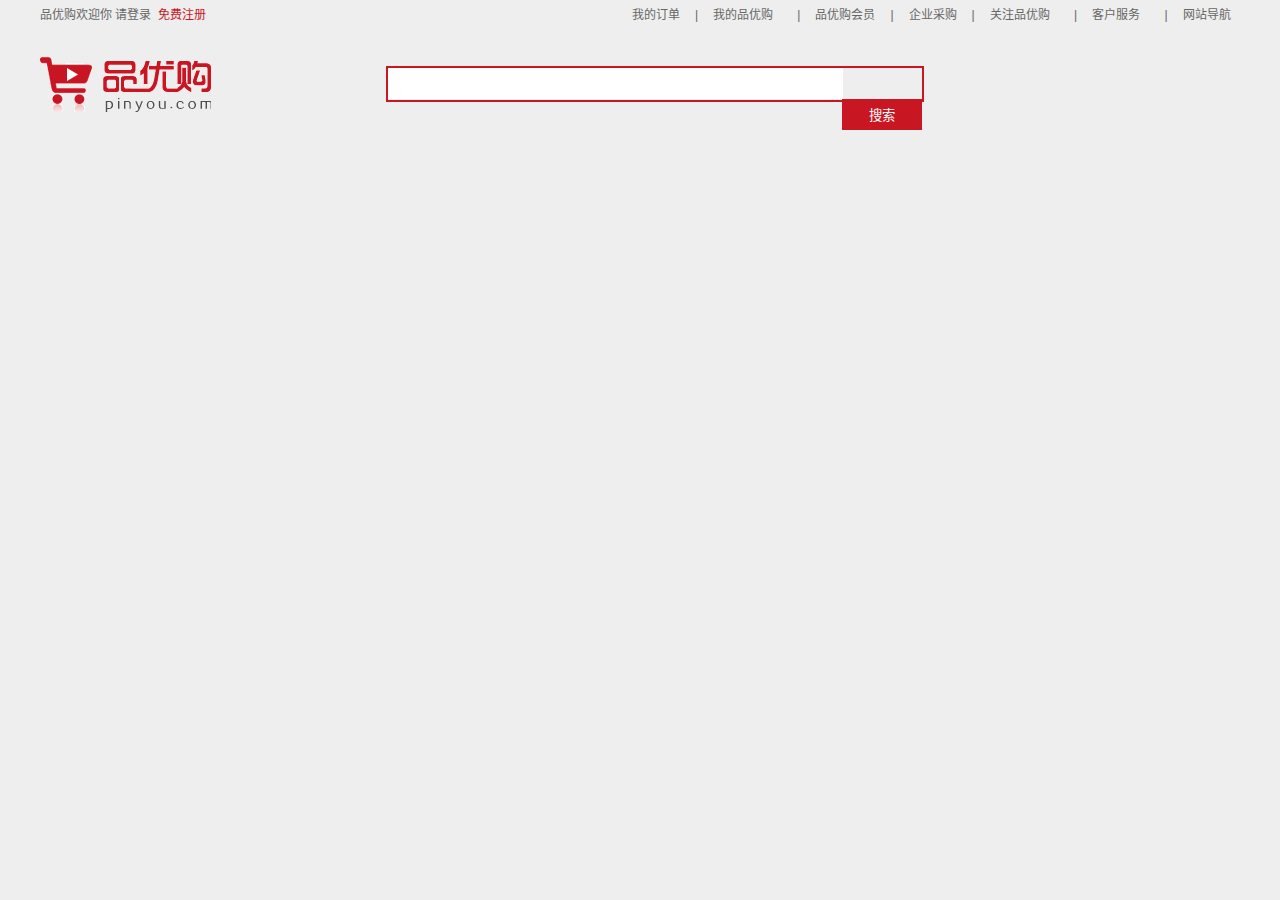
==== index.html @ 59b478f8 "1" ====
<!DOCTYPE html>
<html lang="zh-CN">

<head>
    <meta charset="UTF-8">
    <meta name="viewport" content="width=device-width, initial-scale=1.0">
    <title>品优购</title>
    <meta name="description" content="">
    <meta name="keywords" content="">
    <!-- 引入网页图标 -->
    <!-- SEO搜索引擎优化 Search engine optimization  提高自然排名 seo人员制作-->
    <!-- TDK  title description keywords -->
    <!-- title 网站名-网站介绍 -->
    <!-- description 网站名-网站介绍 -->
    <link rel="stylesheet" href="./css/base.css">
    <link rel="stylesheet" href="./css/common.css">
    <link rel="shortcut icon" href="favicon.ico">
</head>

<body>
    <!-- 快捷导航模块start -->
    <section class="shortcut">
        <div class="w">
            <div class="fl">
                <ul>
                    <li>品优购欢迎你&nbsp;</li>
                    <li><a href="">请登录&nbsp;</a> <a href="" class="style_red">免费注册</a></li>
                    </li>
                </ul>
            </div>
            <div class="fr">
                <ul>
                    <li>我的订单</li>
                    <li>|</li>
                    <li class="arrow-icon">我的品优购</li>
                    <li>|</li>
                    <li>品优购会员</li>
                    <li>|</li>
                    <li>企业采购</li>
                    <li>|</li>
                    <li class="arrow-icon">关注品优购</li>
                    <li>|</li>
                    <li class="arrow-icon">客户服务<i class="fa fa-camera-retro fa-2x"></i></li>
                    <li>|</li>
                    <li class="arrow-icon">网站导航</li>
                </ul>
            </div>
        </div>
    </section>
    <!-- 快捷导航模块end -->
    <!-- header部分start -->
    <header class="header w">
        <!-- LOGO SEO   放在h1标签内  h1再放a 然后放文字，文字不要显示 图片给title属性 -->
        <div class="logo">
            <h1>
                <a href="index.html" title="品优购商城">品优购商城
                    <!-- <img src="./images/logo.png" alt=""> -->
                </a>
            </h1>
        </div>
        <div class="search">
            <input type="search">
            <button>搜索</button>
        </div>
    </header>
    <!-- header部分end -->
</body>

</html>
---- css/base.css ----
/* 把我们所有标签的内外边距清零 渲染效率较低*/

* {
    margin: 0;
    padding: 0;
    box-sizing: border-box;
}

/* em 和 i 斜体的文字不倾斜 */

em, i {
    font-style: normal
}

/* 去掉li 的小圆点 */

li {
    list-style: none
}

img {
    /* border 0 照顾低版本浏览器 如果 图片外面包含了链接会有边框的问题 */
    border: 0;
    /* 取消图片底侧有空白缝隙的问题 */
    vertical-align: middle
}

button {
    /* 当我们鼠标经过button 按钮的时候，鼠标变成小手 */
    cursor: pointer
}

a {
    color: #666;
    text-decoration: none
}

input {
    outline: none;
    border: 0;
}

a:hover {
    color: #c81623
}

button, input {
    /* "\5B8B\4F53" 就是宋体的意思 这样浏览器兼容性比较好 */
    font-family: Microsoft YaHei, Heiti SC, tahoma, arial, Hiragino Sans GB, "\5B8B\4F53", sans-serif;
    border: 0;
}

body {
    /* CSS3 抗锯齿形 让文字显示的更加清晰 */
    -webkit-font-smoothing: antialiased;
    background-color: #fff;
    font: 12px/1.5 Microsoft YaHei, Heiti SC, tahoma, arial, Hiragino Sans GB, "\5B8B\4F53", sans-serif;
    color: #666
}

.hide, .none {
    display: none
}

/* 清除浮动 */

.clearfix:after {
    visibility: hidden;
    clear: both;
    display: block;
    content: ".";
    height: 0
}

.clearfix {
    *zoom: 1
}
---- css/common.css ----
/* 字体图标 */

@font-face {
    font-family: 'icomoon';
    src: url('../fonts/icomoon.eot?tomleg');
    src: url('../fonts/icomoon.eot?tomleg#iefix') format('embedded-opentype'), url('../fonts/icomoon.ttf?tomleg') format('truetype'), url('../fonts/icomoon.woff?tomleg') format('woff'), url('../fonts/icomoon.svg?tomleg#icomoon') format('svg');
    font-weight: normal;
    font-style: normal;
    font-display: block;
}

body {
    background-color: #eee;
}

/* 版心 */

.w {
    width: 1200px;
    margin: 0 auto;
}

.fl {
    float: left;
}

.fr {
    float: right;
}

.style_red {
    color: #c81623;
}

.shortcut {
    height: 31px;
    line-height: 31px;
    background-color: #eee;
}

.shortcut ul li {
    float: left;
}

.shortcut .fr ul li:nth-child(even) {
    /* width: 1px; */
    height: 12px;
    /* border: 1px solid #666; */
    /* background-color: #666; */
    margin: 0px 15px 0;
}

.arrow-icon::after {
    content: '\e922';
    font-family: 'icommon';
    /* margin-left: 6px; */
}

/* header */

.header {
    position: relative;
    height: 105px;
}

.logo {
    position: absolute;
    top: 25px;
    width: 171px;
    height: 61px;
    /* background-color: #444; */
}

.logo a {
    display: block;
    width: 171px;
    height: 61px;
    font-size: 0;
    background: url('../images/logo.png') no-repeat;
}

.search {
    position: absolute;
    top: 35px;
    left: 346px;
    width: 538px;
    height: 36px;
    border: 2px solid #c81623;
}

.search input {
    width: 455px;
    height: 31px;
}

.search button {
    float: right;
    width: 80px;
    height: 31px;
    background-color: #c81623;
    color: #fff;
}
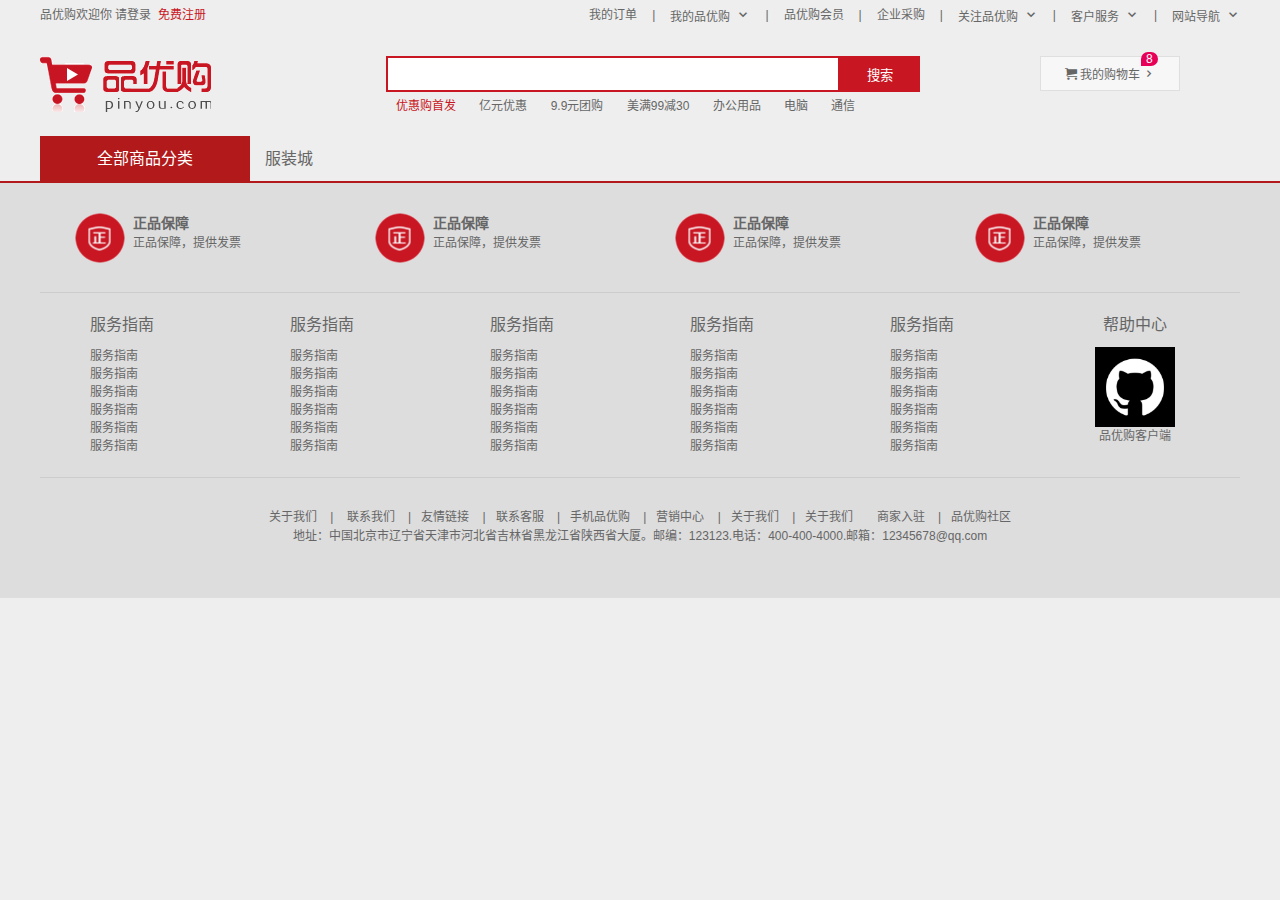
==== commit a66fe459: "header-footer" ====
--- a/index.html
+++ b/index.html
@@ -40,7 +40,7 @@
                     <li>|</li>
                     <li class="arrow-icon">关注品优购</li>
                     <li>|</li>
-                    <li class="arrow-icon">客户服务<i class="fa fa-camera-retro fa-2x"></i></li>
+                    <li class="arrow-icon">客户服务</li>
                     <li>|</li>
                     <li class="arrow-icon">网站导航</li>
                 </ul>
@@ -62,8 +62,161 @@
             <input type="search">
             <button>搜索</button>
         </div>
+        <div class="hotword">
+            <a class="style_red">优惠购首发</a>
+            <a>亿元优惠</a>
+            <a>9.9元团购</a>
+            <a>美满99减30</a>
+            <a>办公用品</a>
+            <a>电脑</a>
+            <a>通信</a>
+        </div>
+        <div class="shopcar">
+            我的购物车
+            <i class="count">8</i>
+        </div>
     </header>
     <!-- header部分end -->
+    <!-- nav模块start -->
+    <div class="nav">
+        <div class="w">
+            <div class="dropdown">
+                <div class="dt">全部商品分类
+
+                </div>
+                <div class="dd">
+                    <ul>
+                        <li><a href="">理财</a></li>
+                        <li><a href="">家用电器</a></li>
+                        <li><a href="">运动户外</a></li>
+                        <li><a href="">母婴</a></li>
+                        <li><a href="">女装</a></li>
+                        <li><a href="">西门子电器</a></li>
+                        <li><a href="">男装</a></li>
+                        <li><a href="">家具</a></li>
+                        <li><a href="">家用电器</a></li>
+                        <li><a href="">玩具</a></li>
+                        <li><a href="">化妆品</a></li>
+                        <li><a href="">医疗保健</a></li>
+                        <li><a href="">图书彩票</a></li>
+                        <li><a href="">家用电器</a></li>
+                        <li><a href="">手机</a>、<a href="">数码</a></li>
+
+                    </ul>
+                </div>
+            </div>
+            <div class="navitem">
+                <ul>
+                    <li><a href="javascript:alert('清理成功')">服装城</a></li>
+                </ul>
+            </div>
+        </div>
+    </div>
+    <!-- nav模块end -->
+    <!-- 底部模块start -->
+    <footer class="footer">
+        <div class="w">
+            <div class="mod_serive">
+                <ul>
+                    <li>
+                        <h5></h5>
+                        <div class="service_txt">
+                            <h4>正品保障</h4>
+                            <p>正品保障，提供发票</p>
+
+                        </div>
+                    </li>
+                    <li>
+                        <h5></h5>
+                        <div class="service_txt">
+                            <h4>正品保障</h4>
+                            <p>正品保障，提供发票</p>
+
+                        </div>
+                    </li>
+                    <li>
+                        <h5></h5>
+                        <div class="service_txt">
+                            <h4>正品保障</h4>
+                            <p>正品保障，提供发票</p>
+                        </div>
+                    </li>
+                    <li>
+                        <h5></h5>
+                        <div class="service_txt">
+                            <h4>正品保障</h4>
+                            <p>正品保障，提供发票</p>
+                        </div>
+                    </li>
+
+                </ul>
+            </div>
+            <div class="mod_help">
+                <dl>
+                    <dt>服务指南</dt>
+                    <dd><a href="">服务指南</a></dd>
+                    <dd><a href="">服务指南</a></dd>
+                    <dd><a href="">服务指南</a></dd>
+                    <dd><a href="">服务指南</a></dd>
+                    <dd><a href="">服务指南</a></dd>
+                    <dd><a href="">服务指南</a></dd>
+                </dl>
+                <dl>
+                    <dt>服务指南</dt>
+                    <dd><a href="">服务指南</a></dd>
+                    <dd><a href="">服务指南</a></dd>
+                    <dd><a href="">服务指南</a></dd>
+                    <dd><a href="">服务指南</a></dd>
+                    <dd><a href="">服务指南</a></dd>
+                    <dd><a href="">服务指南</a></dd>
+                </dl>
+                <dl>
+                    <dt>服务指南</dt>
+                    <dd><a href="">服务指南</a></dd>
+                    <dd><a href="">服务指南</a></dd>
+                    <dd><a href="">服务指南</a></dd>
+                    <dd><a href="">服务指南</a></dd>
+                    <dd><a href="">服务指南</a></dd>
+                    <dd><a href="">服务指南</a></dd>
+                </dl>
+                <dl>
+                    <dt>服务指南</dt>
+                    <dd><a href="">服务指南</a></dd>
+                    <dd><a href="">服务指南</a></dd>
+                    <dd><a href="">服务指南</a></dd>
+                    <dd><a href="">服务指南</a></dd>
+                    <dd><a href="">服务指南</a></dd>
+                    <dd><a href="">服务指南</a></dd>
+                </dl>
+                <dl>
+                    <dt>服务指南</dt>
+                    <dd><a href="">服务指南</a></dd>
+                    <dd><a href="">服务指南</a></dd>
+                    <dd><a href="">服务指南</a></dd>
+                    <dd><a href="">服务指南</a></dd>
+                    <dd><a href="">服务指南</a></dd>
+                    <dd><a href="">服务指南</a></dd>
+                </dl>
+                <dl>
+                    <dt>帮助中心</dt>
+                    <img src="./images/git.jpg" alt="">
+                    <dd>品优购客户端</dd>
+                </dl>
+            </div>
+            <div class="mod_copyright">
+                <div class="links">
+                    <a href="">关于我们</a> | <a href="">联系我们</a> |<a href="">友情链接</a> |<a href="">联系客服</a>
+                    |<a href="">手机品优购</a> |<a href="">营销中心</a> |<a href="">关于我们</a> |<a href="">关于我们</a> <a
+                        href="">商家入驻</a> |<a href="">品优购社区</a>
+                </div>
+                <div class="copyright">地址：中国北京市辽宁省天津市河北省吉林省黑龙江省陕西省大厦。邮编：123123.电话：400-400-4000.邮箱：12345678@qq.com</div>
+            </div>
+
+        </div>
+        </div>
+    </footer>
+    <!-- 底部模块end -->
+
 </body>
 
 </html>--- a/css/base.css
+++ b/css/base.css
@@ -48,6 +48,7 @@
     /* "\5B8B\4F53" 就是宋体的意思 这样浏览器兼容性比较好 */
     font-family: Microsoft YaHei, Heiti SC, tahoma, arial, Hiragino Sans GB, "\5B8B\4F53", sans-serif;
     border: 0;
+    outline: none;
 }
 
 body {
--- a/css/common.css
+++ b/css/common.css
@@ -51,9 +51,10 @@
 }
 
 .arrow-icon::after {
-    content: '\e922';
-    font-family: 'icommon';
-    /* margin-left: 6px; */
+    font-size: 14px;
+    content: '\e91e';
+    font-family: 'icomoon';
+    margin-left: 6px;
 }
 
 /* header */
@@ -81,22 +82,221 @@
 
 .search {
     position: absolute;
-    top: 35px;
+    top: 25px;
     left: 346px;
-    width: 538px;
+}
+
+.search input {
+    float: left;
+    width: 454px;
     height: 36px;
+    padding-left: 10px;
     border: 2px solid #c81623;
 }
 
-.search input {
-    width: 455px;
+.search button {
+    float: left;
+    width: 80px;
+    height: 36px;
+    background-color: #c81623;
+    color: #fff;
+}
+
+.hotword {
+    position: absolute;
+    top: 66px;
+    left: 346px;
+}
+
+.hotword a {
+    margin: 0 10px;
+}
+
+.shopcar {
+    position: absolute;
+    top: 25px;
+    right: 60px;
+    line-height: 35px;
+    width: 140px;
+    height: 35px;
+    text-align: center;
+    border: 1px solid #dfdfdf;
+    background-color: #f7f7f7;
+}
+
+.shopcar::before {
+    content: '\e93a';
+    font-family: 'icomoon';
+}
+
+.shopcar::after {
+    content: '\e920';
+    font-family: 'icomoon';
+}
+
+.count {
+    position: absolute;
+    top: -5px;
+    left: 100px;
+    height: 14px;
+    line-height: 14px;
+    color: #fff;
+    padding: 0 5px;
+    border-radius: 7px 7px 7px 0px;
+    background-color: #e60057;
+}
+
+.nav {
+    height: 47px;
+    border-bottom: 2px solid #b1191a;
+}
+
+.nav .dropdown {
+    float: left;
+    width: 210px;
+    height: 45px;
+    background-color: #b1191a;
+}
+
+.nav .dropdown .dt {
+    width: 100%;
+    height: 100%;
+    color: #fff;
+    text-align: center;
+    line-height: 45px;
+    font-size: 16px;
+}
+
+.nav .dropdown .dd {
+    display: none;
+    height: 465px;
+    width: 210px;
+    background-color: #b1191a;
+    margin-top: 2px;
+}
+
+.dropdown .dd ul li {
+    position: relative;
     height: 31px;
-}
-
-.search button {
+    line-height: 31px;
+    margin-left: 2px;
+    color: #fff;
+    padding-left: 10px;
+}
+
+.dropdown .dd ul li::after {
+    position: absolute;
+    top: 1px;
+    right: 10px;
+    content: '\e920';
+    font-family: icomoon;
+}
+
+.dropdown .dd ul li:hover {
+    background-color: #fff;
+}
+
+.dropdown .dd ul li a {
+    font-size: 14px;
+    color: #fff;
+}
+
+.dropdown .dd ul li:hover after {
+    color: #b1191a;
+}
+
+.dropdown .dd ul li:hover a {
+    color: #b1191a;
+}
+
+.nav navitem {
     float: right;
+}
+
+.navitem ul li {
+    float: left;
+    height: 45px;
+    line-height: 45px;
+}
+
+.navitem ul li a {
+    display: block;
+    height: 45px;
+    text-align: center;
+    padding: 0 15px;
+    font-size: 16px;
+}
+
+.footer {
+    height: 415px;
+    padding-top: 30px;
+    background-color: #ddd;
+}
+
+.mod_serive {
+    height: 80px;
+    border-bottom: 1px solid #ccc;
+}
+
+.mod_serive ul li {
+    float: left;
+    width: 300px;
+    height: 50px;
+    padding-left: 35px;
+}
+
+.mod_serive ul li h5 {
+    float: left;
+    width: 50px;
+    height: 50px;
+    background: url('../images/icons.png') no-repeat -252.5px -2.5px;
+    border-radius: 50%;
+    margin-right: 8px;
+}
+
+.service_txt h4 {
+    font-size: 14px;
+}
+
+.service_txt p {
+    font-size: 12px;
+}
+
+.mod_help {
+    height: 185px;
+    border-bottom: 1px solid #ccc;
+    padding-top: 20px;
+    padding-left: 50px;
+}
+
+.mod_help dl {
+    float: left;
+    width: 200px;
+}
+
+.mod_help dl:last-child {
+    width: 90px;
+    text-align: center;
+}
+
+.mod_help dl:last-child img {
     width: 80px;
-    height: 31px;
-    background-color: #c81623;
-    color: #fff;
+}
+
+.mod_help dl dt {
+    font-size: 16px;
+    margin-bottom: 10px;
+}
+
+.mod_copyright {
+    text-align: center;
+    padding-top: 30px;
+}
+
+.links a {
+    margin: 0 10px;
+}
+
+.copyright {
+    line-height: 20px;
 }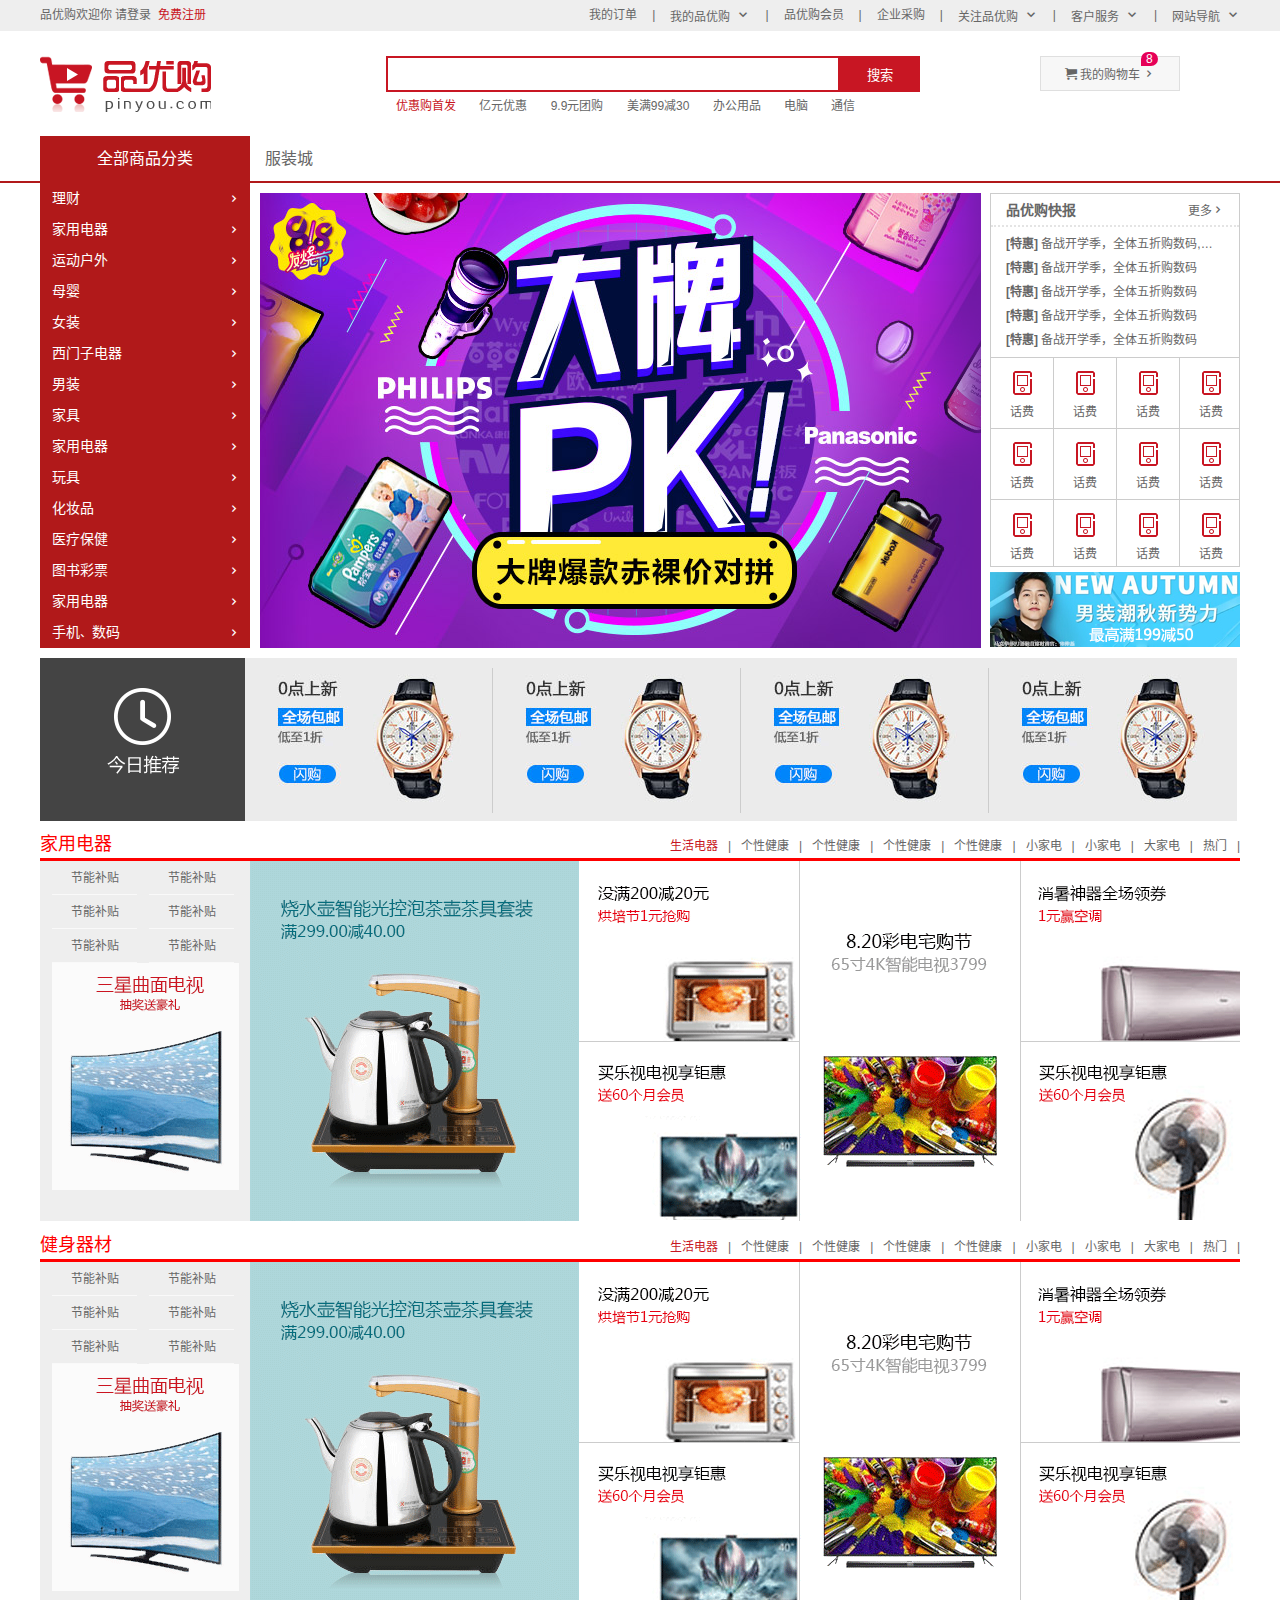
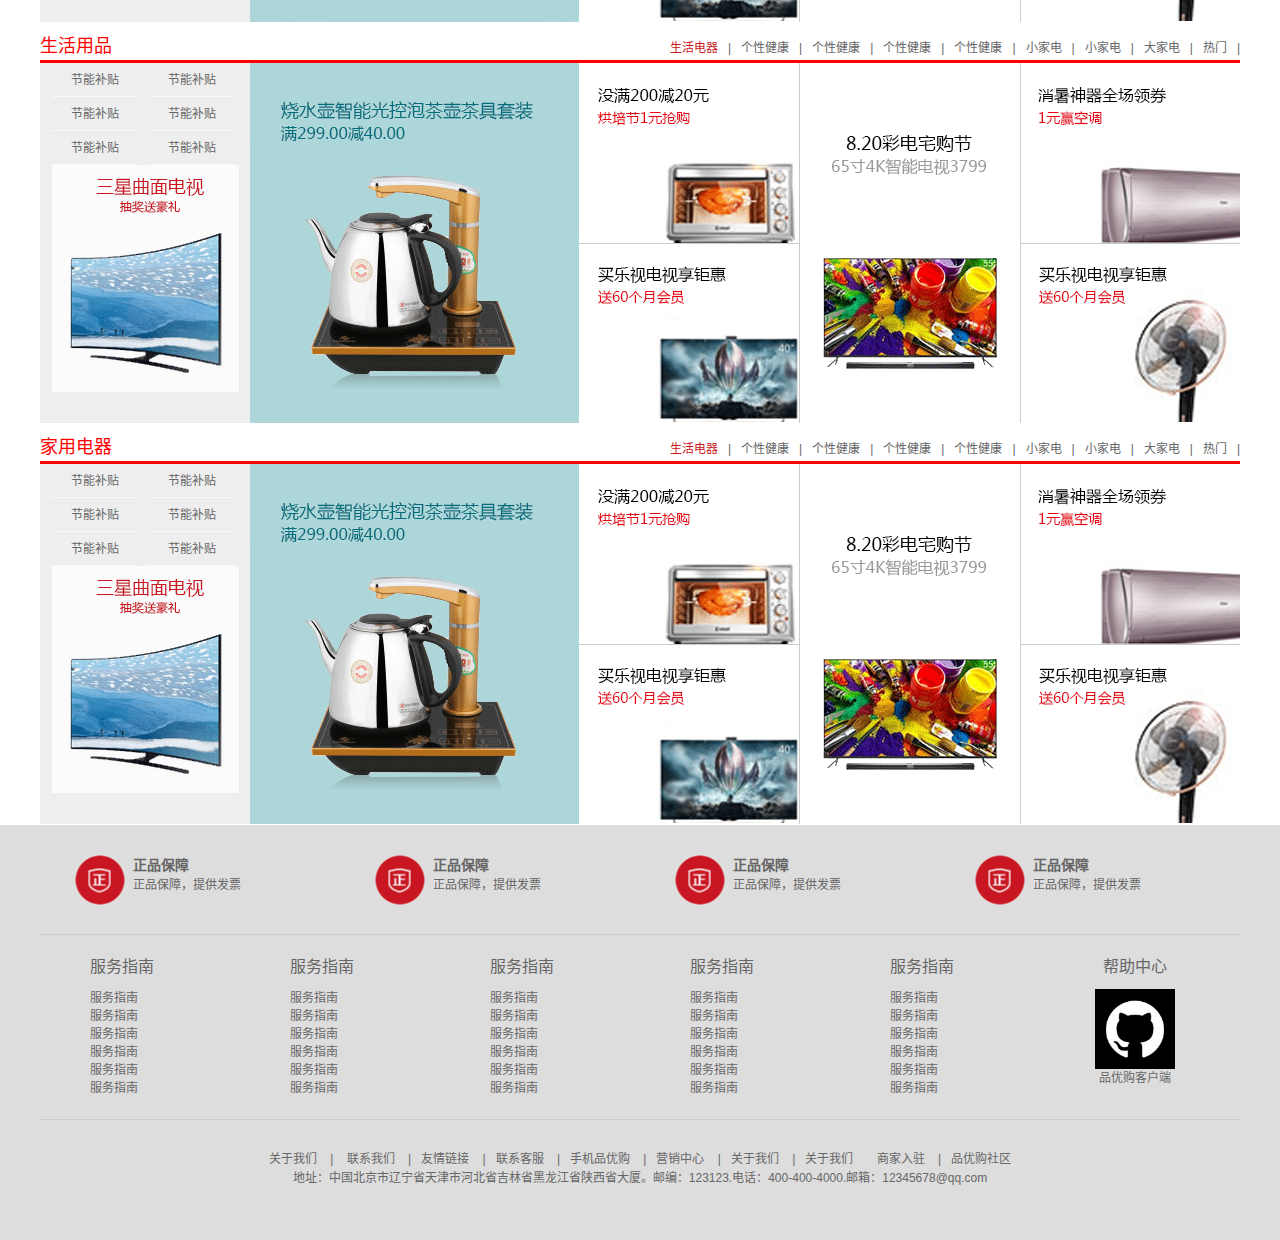
==== commit 331538a8: "list" ====
--- a/index.html
+++ b/index.html
@@ -15,6 +15,7 @@
     <link rel="stylesheet" href="./css/base.css">
     <link rel="stylesheet" href="./css/common.css">
     <link rel="shortcut icon" href="favicon.ico">
+    <link rel="stylesheet" href="./css/index.css">
 </head>
 
 <body>
@@ -113,6 +114,317 @@
         </div>
     </div>
     <!-- nav模块end -->
+    <!-- main模块start -->
+    <div class="w">
+        <div class="main">
+            <div class="focus">
+                <ul>
+                    <li><img src="./upload/focus1.png" alt=""></li>
+                </ul>
+            </div>
+            <div class="newsflash">
+                <div class="news">
+                    <div class="news-hd">
+                        <h5>品优购快报</h5><a href="">更多</a>
+                    </div>
+                    <div class="news-bd">
+                        <ul>
+                            <li><a href="#"> <strong>[特惠]</strong> 备战开学季，全体五折购数码,全体五折，全场五折，全场五折</a></li>
+                            <li><a href="#"> <strong>[特惠]</strong> 备战开学季，全体五折购数码</a></li>
+                            <li><a href="#"> <strong>[特惠]</strong> 备战开学季，全体五折购数码</a></li>
+                            <li><a href="#"> <strong>[特惠]</strong> 备战开学季，全体五折购数码</a></li>
+                            <li><a href="#"> <strong>[特惠]</strong> 备战开学季，全体五折购数码</a></li>
+                        </ul>
+                    </div>
+                </div>
+                <div class="lifeservice">
+                    <ul>
+                        <li>
+                            <i></i>
+                            <p>话费</p>
+                        </li>
+                        <li>
+                            <i></i>
+                            <p>话费</p>
+                        </li>
+                        <li>
+                            <i></i>
+                            <p>话费</p>
+                        </li>
+                        <li>
+                            <i></i>
+                            <p>话费</p>
+                        </li>
+                        <li>
+                            <i></i>
+                            <p>话费</p>
+                        </li>
+                        <li>
+                            <i></i>
+                            <p>话费</p>
+                        </li>
+                        <li>
+                            <i></i>
+                            <p>话费</p>
+                        </li>
+                        <li>
+                            <i></i>
+                            <p>话费</p>
+                        </li>
+                        <li>
+                            <i></i>
+                            <p>话费</p>
+                        </li>
+                        <li>
+                            <i></i>
+                            <p>话费</p>
+                        </li>
+                        <li>
+                            <i></i>
+                            <p>话费</p>
+                        </li>
+                        <li>
+                            <i></i>
+                            <p>话费</p>
+                        </li>
+                    </ul>
+                </div>
+                <div class="bargain"></div>
+            </div>
+        </div>
+    </div>
+    <!-- main模块end -->
+    <!-- recommend模块start -->
+    <div class="w recom">
+        <div class="recom-hd">
+            <img src="./images/recom.png" alt="">
+        </div>
+        <div class="recom-bd">
+            <ul>
+                <li><img src="./upload/recom_03.jpg" alt=""></li>
+                <li><img src="./upload/recom_03.jpg" alt=""></li>
+                <li><img src="./upload/recom_03.jpg" alt=""></li>
+                <li><img src="./upload/recom_03.jpg" alt=""></li>
+            </ul>
+        </div>
+    </div>
+    <!-- recommend模块end -->
+    <!-- 楼层区域start -->
+    <div class="floor">
+        <div class="w jiadian">
+            <div class="box-hd">
+                <h3>家用电器</h3>
+                <div class="tab-list">
+                    <ul>
+                        <li><a href="#">热门</a>|</li>
+                        <li><a href="#">大家电</a>|</li>
+                        <li><a href="#">小家电</a>|</li>
+                        <li><a href="#">小家电</a>|</li>
+                        <li><a href="#">个性健康</a>|</li>
+                        <li><a href="#">个性健康</a>|</li>
+                        <li><a href="#">个性健康</a>|</li>
+                        <li><a href="#">个性健康</a>|</li>
+                        <li><a href="#" class="style_red">生活电器</a>|</li>
+                    </ul>
+                </div>
+            </div>
+            <div class="box-bd">
+                <div class="tab-content">
+                    <div class="tab-item">
+                        <div class="col_210">
+                            <ul>
+                                <li><a href="#">节能补贴</a></li>
+                                <li><a href="#">节能补贴</a></li>
+                                <li><a href="#">节能补贴</a></li>
+                                <li><a href="#">节能补贴</a></li>
+                                <li><a href="#">节能补贴</a></li>
+                                <li><a href="#">节能补贴</a></li>
+                            </ul>
+                            <a href="#"><img src="./upload/floor-1-1.png" alt=""></a>
+                        </div>
+                        <div class="col_329">
+                            <a href="#"><img src="./upload/floor-1-b01.png" alt=""></a>
+
+                        </div>
+                        <div class="col_221">
+                            <a href="#" class="bb"><img src="./upload/floor-1-2.png" alt=""></a>
+                            <a href="#"><img src="./upload/floor-1-3.png" alt=""></a>
+
+                        </div>
+                        <div class="col_221">
+                            <a href="#"><img src="./upload/floor-1-4.png" alt=""></a>
+
+                        </div>
+                        <div class="col_219">
+                            <a href="#" class="bb"><img src="./upload/floor-1-5.png" alt=""></a>
+                            <a href="#"><img src="./upload/floor-1-6.png" alt=""></a>
+
+                        </div>
+                    </div>
+                </div>
+            </div>
+        </div>
+        <div class="w jianshen">
+            <div class="box-hd">
+                <h3>健身器材</h3>
+                <div class="tab-list">
+                    <ul>
+                        <li><a href="#">热门</a>|</li>
+                        <li><a href="#">大家电</a>|</li>
+                        <li><a href="#">小家电</a>|</li>
+                        <li><a href="#">小家电</a>|</li>
+                        <li><a href="#">个性健康</a>|</li>
+                        <li><a href="#">个性健康</a>|</li>
+                        <li><a href="#">个性健康</a>|</li>
+                        <li><a href="#">个性健康</a>|</li>
+                        <li><a href="#" class="style_red">生活电器</a>|</li>
+                    </ul>
+                </div>
+            </div>
+            <div class="box-bd">
+                <div class="tab-content">
+                    <div class="tab-item">
+                        <div class="col_210">
+                            <ul>
+                                <li><a href="#">节能补贴</a></li>
+                                <li><a href="#">节能补贴</a></li>
+                                <li><a href="#">节能补贴</a></li>
+                                <li><a href="#">节能补贴</a></li>
+                                <li><a href="#">节能补贴</a></li>
+                                <li><a href="#">节能补贴</a></li>
+                            </ul>
+                            <a href="#"><img src="./upload/floor-1-1.png" alt=""></a>
+                        </div>
+                        <div class="col_329">
+                            <a href="#"><img src="./upload/floor-1-b01.png" alt=""></a>
+
+                        </div>
+                        <div class="col_221">
+                            <a href="#" class="bb"><img src="./upload/floor-1-2.png" alt=""></a>
+                            <a href="#"><img src="./upload/floor-1-3.png" alt=""></a>
+
+                        </div>
+                        <div class="col_221">
+                            <a href="#"><img src="./upload/floor-1-4.png" alt=""></a>
+
+                        </div>
+                        <div class="col_219">
+                            <a href="#" class="bb"><img src="./upload/floor-1-5.png" alt=""></a>
+                            <a href="#"><img src="./upload/floor-1-6.png" alt=""></a>
+
+                        </div>
+                    </div>
+                </div>
+            </div>
+        </div>
+        <div class="w shenghuo">
+            <div class="box-hd">
+                <h3>生活用品</h3>
+                <div class="tab-list">
+                    <ul>
+                        <li><a href="#">热门</a>|</li>
+                        <li><a href="#">大家电</a>|</li>
+                        <li><a href="#">小家电</a>|</li>
+                        <li><a href="#">小家电</a>|</li>
+                        <li><a href="#">个性健康</a>|</li>
+                        <li><a href="#">个性健康</a>|</li>
+                        <li><a href="#">个性健康</a>|</li>
+                        <li><a href="#">个性健康</a>|</li>
+                        <li><a href="#" class="style_red">生活电器</a>|</li>
+                    </ul>
+                </div>
+            </div>
+            <div class="box-bd">
+                <div class="tab-content">
+                    <div class="tab-item">
+                        <div class="col_210">
+                            <ul>
+                                <li><a href="#">节能补贴</a></li>
+                                <li><a href="#">节能补贴</a></li>
+                                <li><a href="#">节能补贴</a></li>
+                                <li><a href="#">节能补贴</a></li>
+                                <li><a href="#">节能补贴</a></li>
+                                <li><a href="#">节能补贴</a></li>
+                            </ul>
+                            <a href="#"><img src="./upload/floor-1-1.png" alt=""></a>
+                        </div>
+                        <div class="col_329">
+                            <a href="#"><img src="./upload/floor-1-b01.png" alt=""></a>
+
+                        </div>
+                        <div class="col_221">
+                            <a href="#" class="bb"><img src="./upload/floor-1-2.png" alt=""></a>
+                            <a href="#"><img src="./upload/floor-1-3.png" alt=""></a>
+
+                        </div>
+                        <div class="col_221">
+                            <a href="#"><img src="./upload/floor-1-4.png" alt=""></a>
+
+                        </div>
+                        <div class="col_219">
+                            <a href="#" class="bb"><img src="./upload/floor-1-5.png" alt=""></a>
+                            <a href="#"><img src="./upload/floor-1-6.png" alt=""></a>
+
+                        </div>
+                    </div>
+                </div>
+            </div>
+        </div>
+        <div class="w shouji">
+            <div class="box-hd">
+                <h3>家用电器</h3>
+                <div class="tab-list">
+                    <ul>
+                        <li><a href="#">热门</a>|</li>
+                        <li><a href="#">大家电</a>|</li>
+                        <li><a href="#">小家电</a>|</li>
+                        <li><a href="#">小家电</a>|</li>
+                        <li><a href="#">个性健康</a>|</li>
+                        <li><a href="#">个性健康</a>|</li>
+                        <li><a href="#">个性健康</a>|</li>
+                        <li><a href="#">个性健康</a>|</li>
+                        <li><a href="#" class="style_red">生活电器</a>|</li>
+                    </ul>
+                </div>
+            </div>
+            <div class="box-bd">
+                <div class="tab-content">
+                    <div class="tab-item">
+                        <div class="col_210">
+                            <ul>
+                                <li><a href="#">节能补贴</a></li>
+                                <li><a href="#">节能补贴</a></li>
+                                <li><a href="#">节能补贴</a></li>
+                                <li><a href="#">节能补贴</a></li>
+                                <li><a href="#">节能补贴</a></li>
+                                <li><a href="#">节能补贴</a></li>
+                            </ul>
+                            <a href="#"><img src="./upload/floor-1-1.png" alt=""></a>
+                        </div>
+                        <div class="col_329">
+                            <a href="#"><img src="./upload/floor-1-b01.png" alt=""></a>
+
+                        </div>
+                        <div class="col_221">
+                            <a href="#" class="bb"><img src="./upload/floor-1-2.png" alt=""></a>
+                            <a href="#"><img src="./upload/floor-1-3.png" alt=""></a>
+
+                        </div>
+                        <div class="col_221">
+                            <a href="#"><img src="./upload/floor-1-4.png" alt=""></a>
+
+                        </div>
+                        <div class="col_219">
+                            <a href="#" class="bb"><img src="./upload/floor-1-5.png" alt=""></a>
+                            <a href="#"><img src="./upload/floor-1-6.png" alt=""></a>
+
+                        </div>
+                    </div>
+                </div>
+            </div>
+        </div>
+    </div>
+    <!-- 楼层区域end -->
     <!-- 底部模块start -->
     <footer class="footer">
         <div class="w">
--- a/css/common.css
+++ b/css/common.css
@@ -7,10 +7,6 @@
     font-weight: normal;
     font-style: normal;
     font-display: block;
-}
-
-body {
-    background-color: #eee;
 }
 
 /* 版心 */
@@ -168,7 +164,7 @@
 }
 
 .nav .dropdown .dd {
-    display: none;
+    display: block;
     height: 465px;
     width: 210px;
     background-color: #b1191a;
--- a/css/index.css
+++ b/css/index.css
@@ -0,0 +1,209 @@
+.main {
+    width: 980px;
+    height: 455px;
+    margin-left: 220px;
+    margin-top: 10px;
+}
+
+.focus {
+    float: left;
+    width: 721px;
+    height: 455px;
+    background-color: red;
+}
+
+.newsflash {
+    float: right;
+    height: 455px;
+    width: 250px;
+}
+
+.news {
+    height: 165px;
+    border: 1px solid #ccc;
+}
+
+.news-hd {
+    height: 33px;
+    line-height: 33px;
+    border-bottom: 2px dotted #e4e4e4;
+    padding: 0 15px;
+}
+
+.news-hd h5 {
+    float: left;
+    font-size: 14px;
+}
+
+.news-hd a {
+    float: right;
+}
+
+.news-hd a::after {
+    content: '\e920';
+    font-family: 'icomoon';
+}
+
+.news-bd {
+    padding: 5px 15px 0;
+}
+
+.news-bd ul li {
+    height: 24px;
+    line-height: 24px;
+    /* 处理文字溢出 */
+    overflow: hidden;
+    white-space: nowrap;
+    text-overflow: ellipsis;
+}
+
+.lifeservice {
+    height: 209px;
+    border: 1px solid #ccc;
+    border-top: 0px;
+    overflow: hidden;
+}
+
+.lifeservice ul {
+    width: 252px;
+}
+
+.lifeservice ul li {
+    float: left;
+    width: 63px;
+    height: 71px;
+    border-bottom: 1px solid #ccc;
+    border-right: 1px solid #ccc;
+    text-align: center;
+}
+
+.lifeservice ul li i {
+    display: inline-block;
+    width: 19px;
+    height: 28px;
+    margin-top: 12px;
+    background: url('../images/icons.png') no-repeat -19px -15px;
+}
+
+.bargain {
+    height: 76px;
+    margin-top: 5px;
+    background: url('../upload/bargain.png') no-repeat 0 0;
+}
+
+.recom {
+    height: 163px;
+    margin-top: 10px;
+}
+
+.recom-hd {
+    float: left;
+    height: 163px;
+    width: 205px;
+    text-align: center;
+    padding-top: 30px;
+    background-color: #444;
+}
+
+.recom-bd {
+    float: left;
+}
+
+.recom-bd ul li {
+    position: relative;
+    float: left;
+}
+
+.recom-bd ul li img {
+    width: 248px;
+    height: 163px;
+}
+
+.recom-bd ul li:nth-child(-n+3):after {
+    content: '';
+    position: absolute;
+    top: 10px;
+    right: 0;
+    width: 1px;
+    height: 145px;
+    background-color: #ccc;
+}
+
+.box-hd {
+    height: 30px;
+    border-bottom: 3px solid red;
+}
+
+.box-hd h3 {
+    float: left;
+    font-size: 18px;
+    color: red;
+    font-weight: 400;
+}
+
+.tab-list {
+    float: right;
+}
+
+.tab-list ul li {
+    float: right;
+    line-height: 30px;
+}
+
+.tab-list ul li a {
+    margin: 0 10px;
+}
+
+.floor .w {
+    margin-top: 10px;
+}
+
+.floor .box-bd {
+    height: 361px;
+}
+
+.tab-item>div {
+    float: left;
+    height: 360px;
+}
+
+.tab-item a {
+    display: block
+}
+
+.col_210 {
+    width: 210px;
+    text-align: center;
+    background-color: #eee;
+}
+
+.col_210 ul {
+    padding-left: 12px;
+}
+
+.col_210 ul li {
+    float: left;
+    width: 85px;
+    height: 34px;
+    line-height: 34px;
+    margin-right: 12px;
+    border-bottom: 1px solid #f9f9f9;
+    text-align: center;
+}
+
+.col_329 {
+    width: 329px;
+}
+
+.col_221 {
+    width: 221px;
+    border-right: 1px solid #ccc;
+}
+
+.col_219 {
+    width: 219px;
+}
+
+.bb {
+    border-bottom: 1px solid #ccc;
+}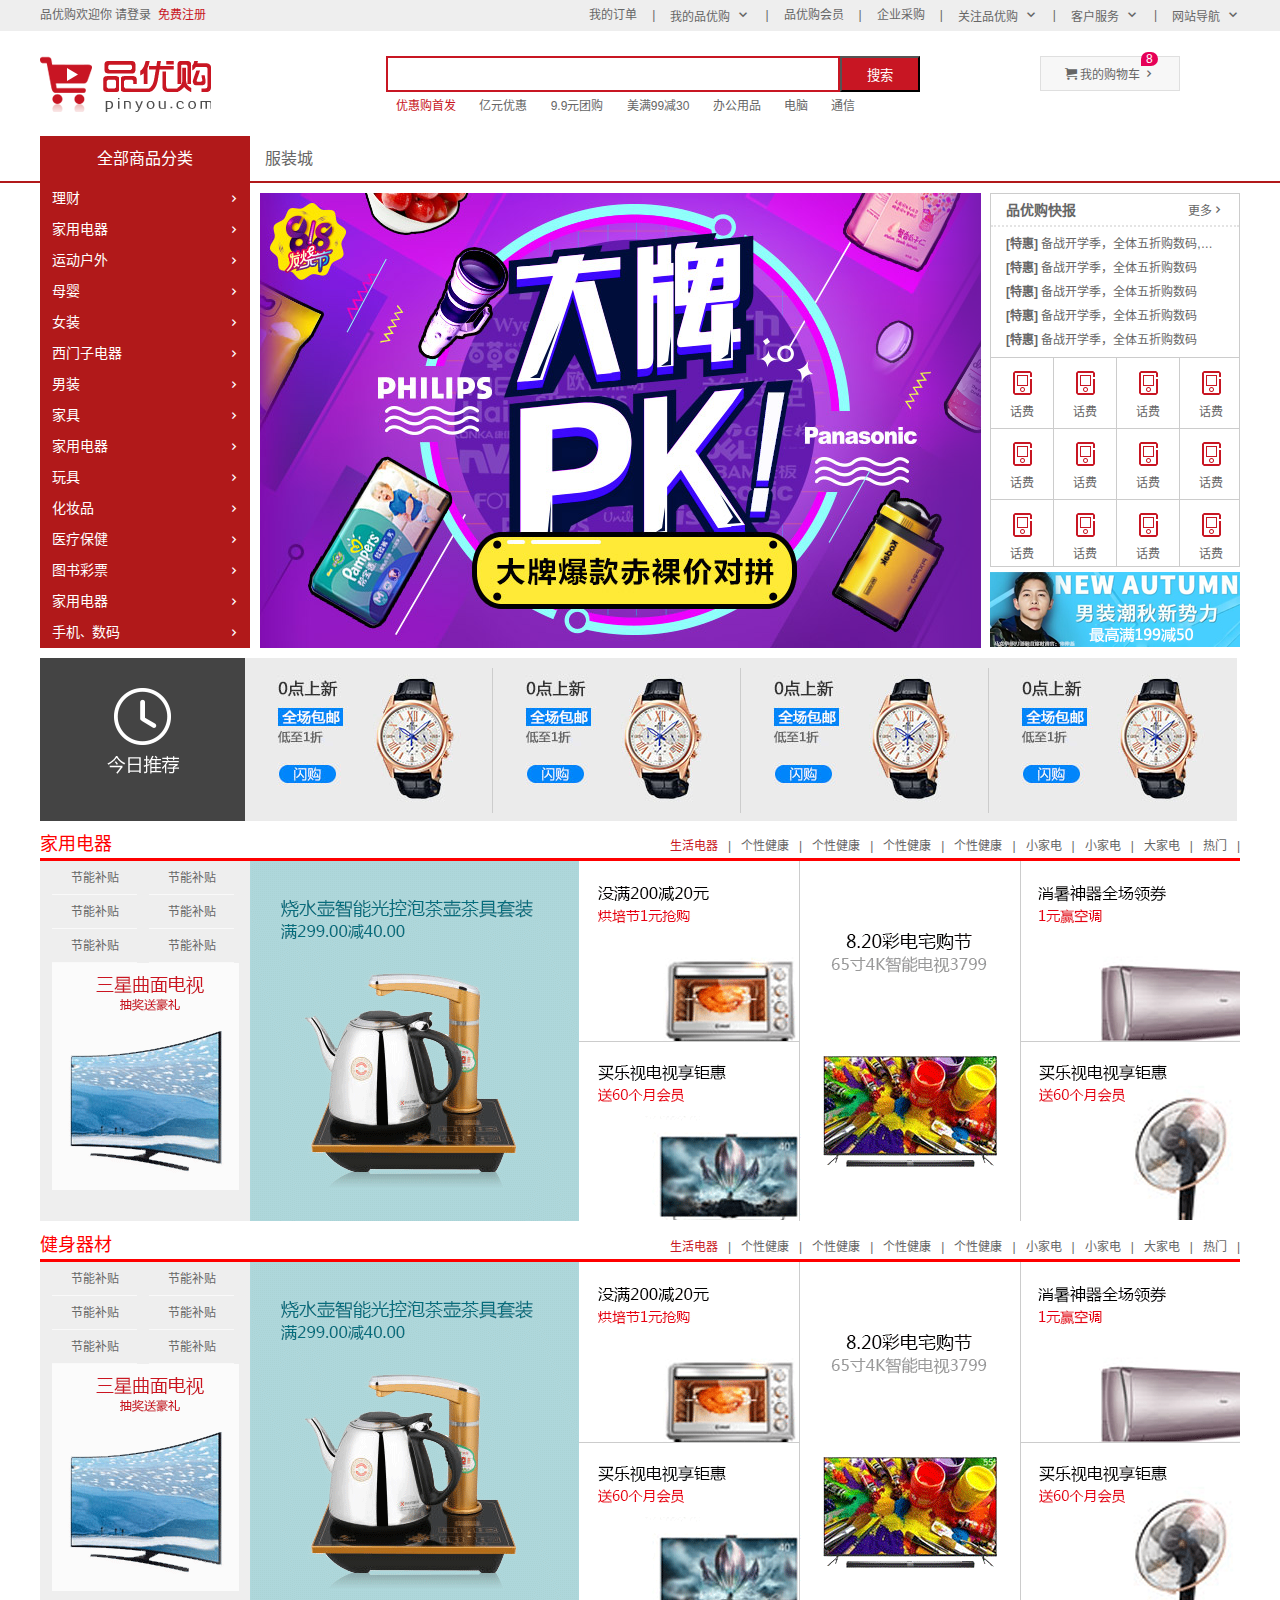
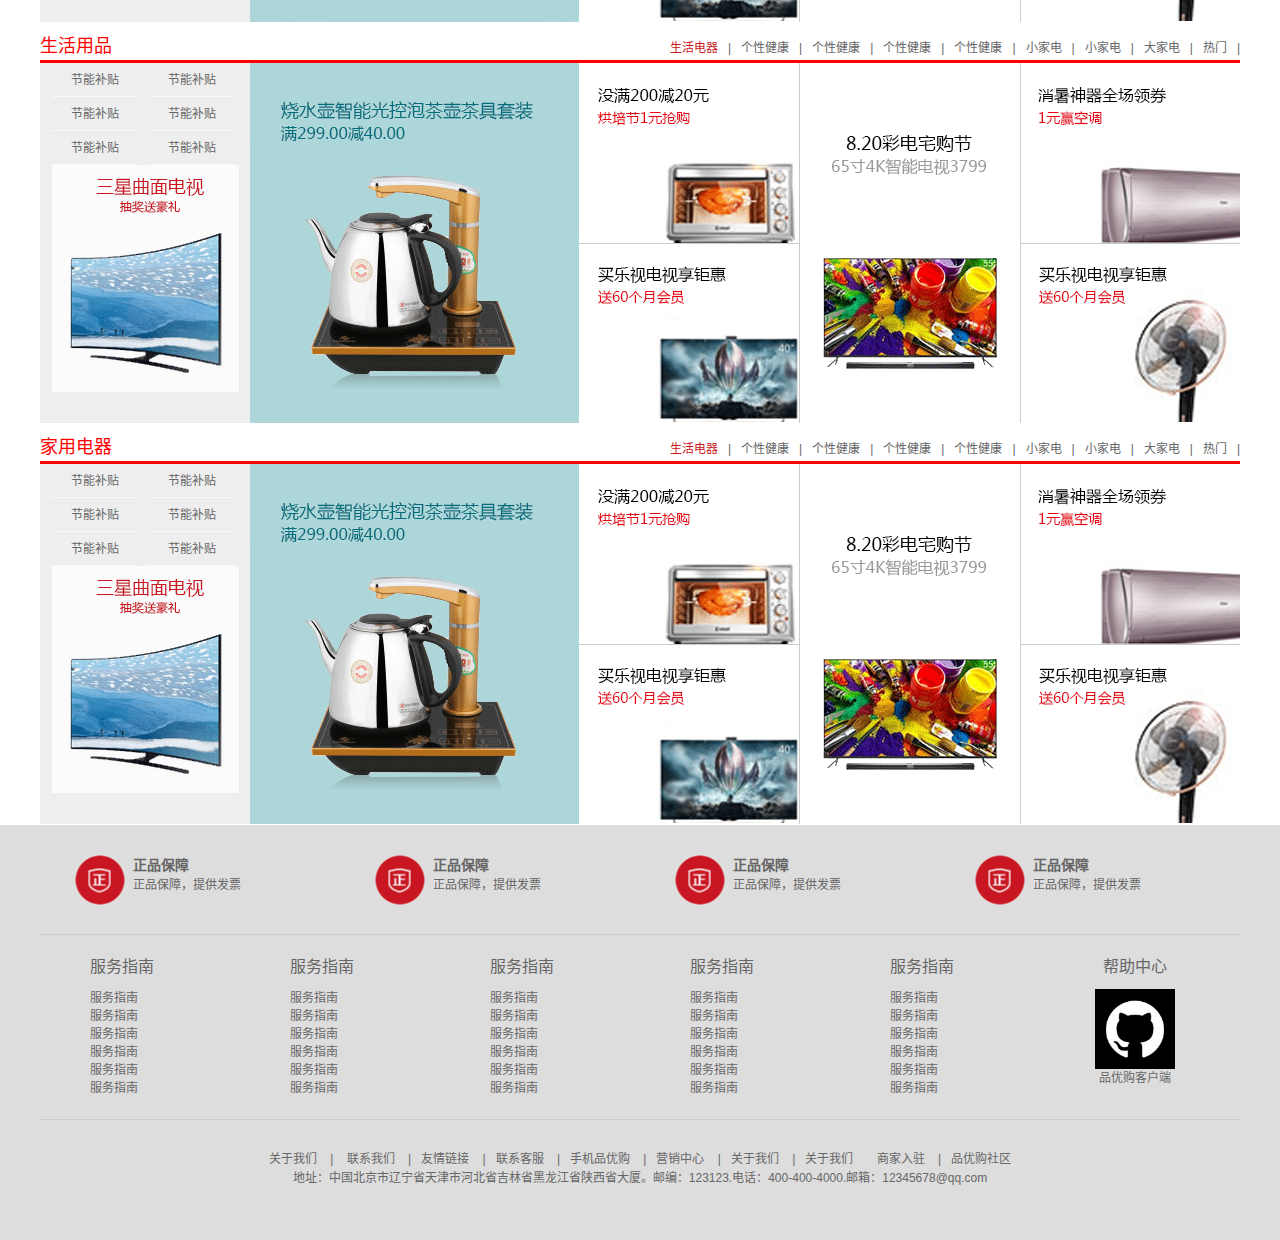
==== commit 69f03965: "all" ====
--- a/index.html
+++ b/index.html
@@ -25,7 +25,7 @@
             <div class="fl">
                 <ul>
                     <li>品优购欢迎你&nbsp;</li>
-                    <li><a href="">请登录&nbsp;</a> <a href="" class="style_red">免费注册</a></li>
+                    <li><a href="">请登录&nbsp;</a> <a href="register.html" class="style_red">免费注册</a></li>
                     </li>
                 </ul>
             </div>
@@ -101,7 +101,7 @@
                         <li><a href="">医疗保健</a></li>
                         <li><a href="">图书彩票</a></li>
                         <li><a href="">家用电器</a></li>
-                        <li><a href="">手机</a>、<a href="">数码</a></li>
+                        <li><a href="list.html">手机</a>、<a href="">数码</a></li>
 
                     </ul>
                 </div>
--- a/css/base.css
+++ b/css/base.css
@@ -37,7 +37,7 @@
 
 input {
     outline: none;
-    border: 0;
+    /* border: 0; */
 }
 
 a:hover {
@@ -47,8 +47,8 @@
 button, input {
     /* "\5B8B\4F53" 就是宋体的意思 这样浏览器兼容性比较好 */
     font-family: Microsoft YaHei, Heiti SC, tahoma, arial, Hiragino Sans GB, "\5B8B\4F53", sans-serif;
-    border: 0;
-    outline: none;
+    /* border: 0; */
+    /* outline: none; */
 }
 
 body {
